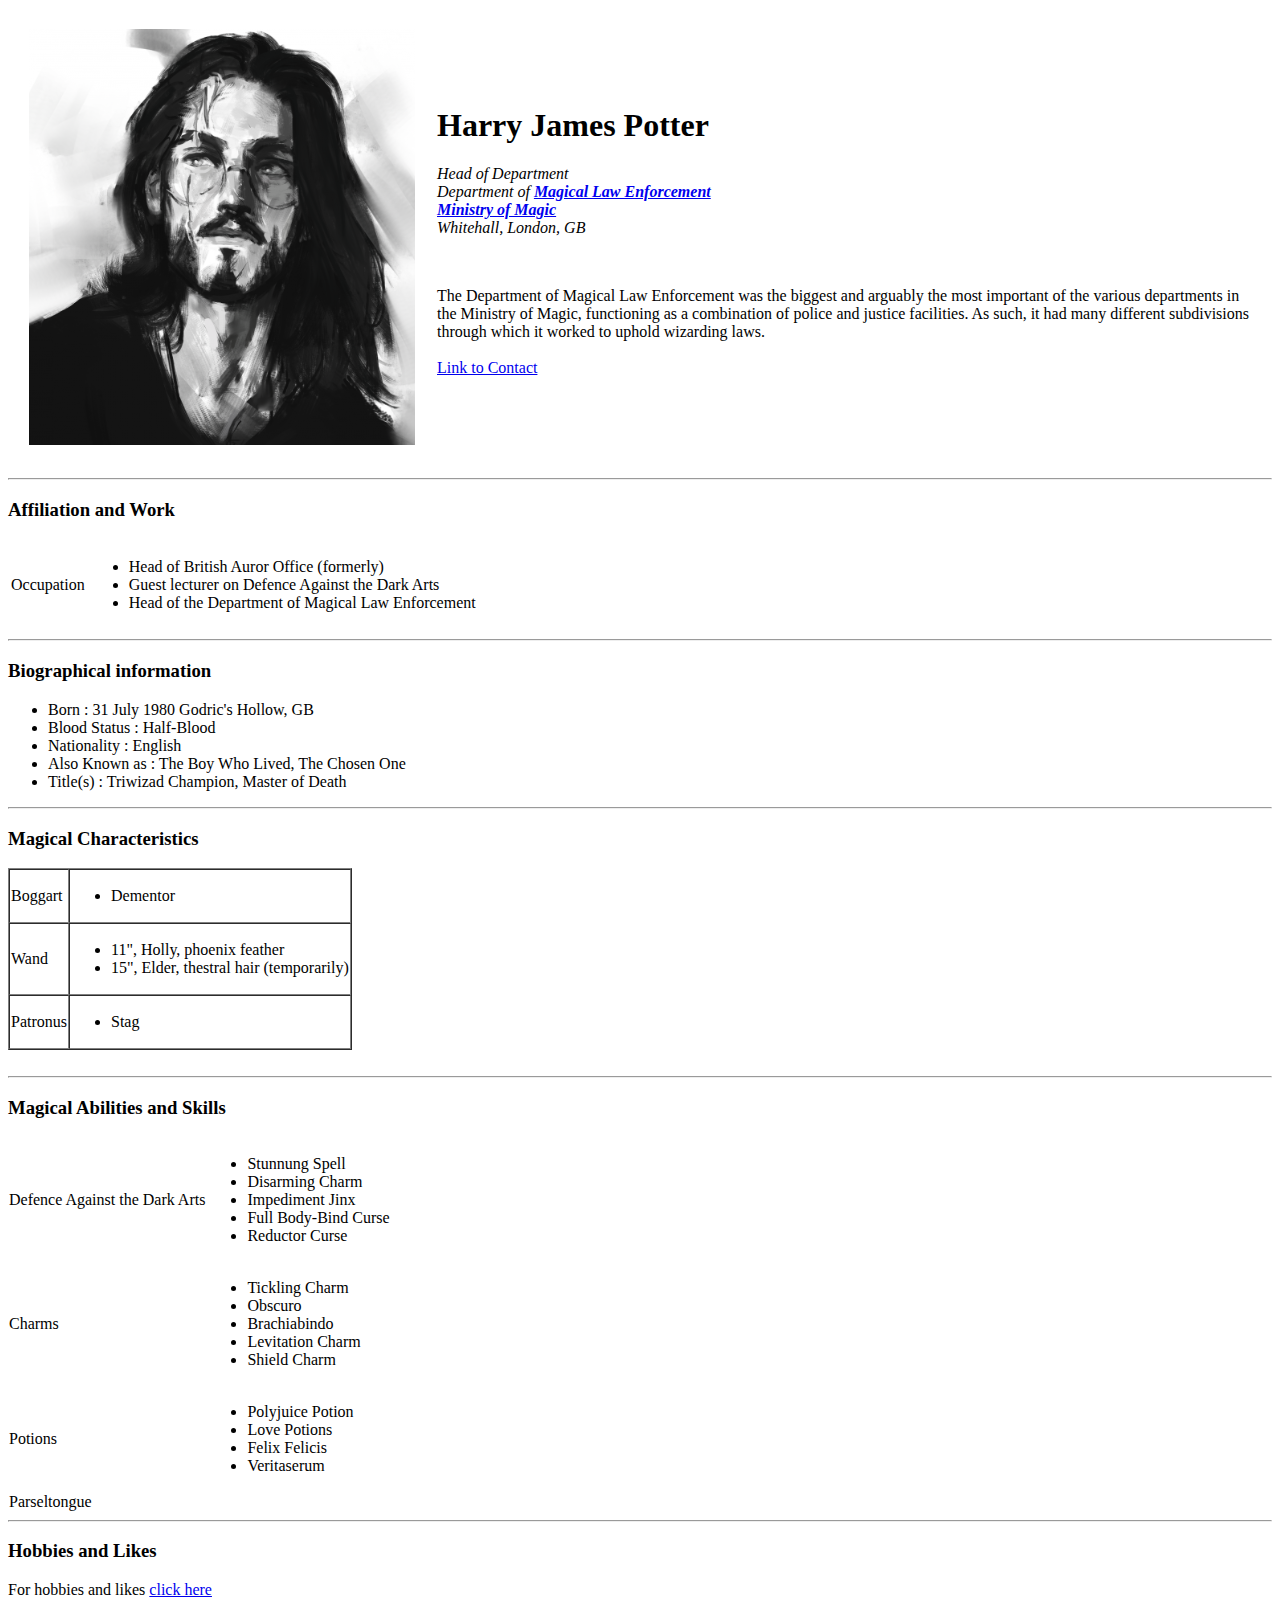
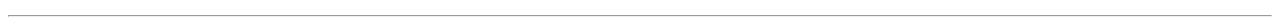
==== index.html @ 8b0eef6e "Add initial CV website files" ====
<!DOCTYPE html>
<html lang="en" dir="ltr">

<head>
  <meta charset="utf-8">
  <meta name="description" content="A miserable attempt of a Resume">
  <meta name="keywords" content="HTML, CSS, JavaScript, Resume">
  <meta name="author" content="John Doe">
  <meta name="viewport" content="width=device-width, initial-scale=1.0">
  <title>⚶ My Personal Resume</title>


</head>

<body>

  <table cellspacing="20">
    <tr>
      <td><img height: 60%; src="images/dp.png" alt="Profile Picture"></td>
      <td>
        <h1>Harry James Potter</h1>
        <em>
          <p>
            Head of Department <br>
            Department of <strong>
              <a href="https://harrypotter.fandom.com/wiki/Department_of_Magical_Law_Enforcement">
                Magical Law Enforcement</a></strong> <br>
            <strong>
              <a href="https://harrypotter.fandom.com/wiki/British_Ministry_of_Magic">
                Ministry of Magic</a></strong> <br>
            Whitehall, London, GB <br>
          </p>
        </em>
        <br>
        <p>
          The Department of Magical Law Enforcement was the biggest and arguably
          the most important of the various departments in the Ministry of Magic,
          functioning as a combination of police and justice facilities.
          As such, it had many different subdivisions through which
          it worked to uphold wizarding laws.
          <br>
          <br>
          <a href="contact.html">Link to Contact</a>
        </p>
      </td>
    </tr>
  </table>


  <hr>
  <h3>Affiliation and Work</h3>
  <table>
    <tr>
      <td>Occupation</td>
  <td>
  <ul>
    <li>Head of British Auror Office (formerly)</li>
    <li>Guest lecturer on Defence Against the Dark Arts</li>
    <li>Head of the Department of Magical Law Enforcement</li>
  </ul>
  </td>
  </tr>
</table>
  <hr>

  <h3>Biographical information</h3>
  <ul>
    <li>Born : 31 July 1980 Godric's Hollow, GB</li>
    <li>Blood Status : Half-Blood</li>
    <li>Nationality : English</li>
    <li>Also Known as : The Boy Who Lived, The Chosen One</li>
    <li>Title(s) : Triwizad Champion, Master of Death</li>
  </ul>
  <hr>
  <h3>Magical Characteristics</h3>
  <table border="1" cellspacing="0">
    <thead>

    </thead>
    <tbody>
      <tr>
        <td>Boggart</td>
        <td><ul>
          <li>Dementor</li>
        </ul>
        </td>
      </tr>
      <td>Wand</td>
      <td><ul>
        <li>11", Holly, phoenix feather</li>
        <li>15", Elder, thestral hair (temporarily)</li>
      </ul>
      </td>
      <tr>
        <td>Patronus</td>
        <td><ul>
          <li>Stag</li>
        </ul>
        </td>
      </tr>

    </tbody>
    <tfoot>

    </tfoot>
  </table>

  <br>
  <hr>
  <h3>Magical Abilities and Skills</h3>
  <table border="0" cellspacing="0">
    <tr>
      <td>Defence Against the Dark Arts</td>
      <td>
      <ul>
        <li>Stunnung Spell</li>
        <li>Disarming Charm</li>
        <li>Impediment Jinx</li>
        <li>Full Body-Bind Curse</li>
        <li>Reductor Curse</li>
      </ul>
      </td>
    </tr>

    <tr>
      <td>Charms</td>
      <td>
      <ul>
        <li>Tickling Charm</li>
        <li>Obscuro</li>
        <li>Brachiabindo</li>
        <li>Levitation Charm</li>
        <li>Shield Charm</li>
      </ul>
      </td>
    </tr>

    <tr>
      <td>Potions</td>
      <td>
      <ul>
        <li>Polyjuice Potion</li>
        <li>Love Potions</li>
        <li>Felix Felicis</li>
        <li>Veritaserum</li>
      </ul>
      </td>
    </tr>
    <tr>
      <td>Parseltongue</td>
    </tr>

  </table>
  <hr>
  <h3>Hobbies and Likes</h3>
  <p>For hobbies and likes <a href="hobbies.html">click here</a></p>


  <hr>
</body>

</html>
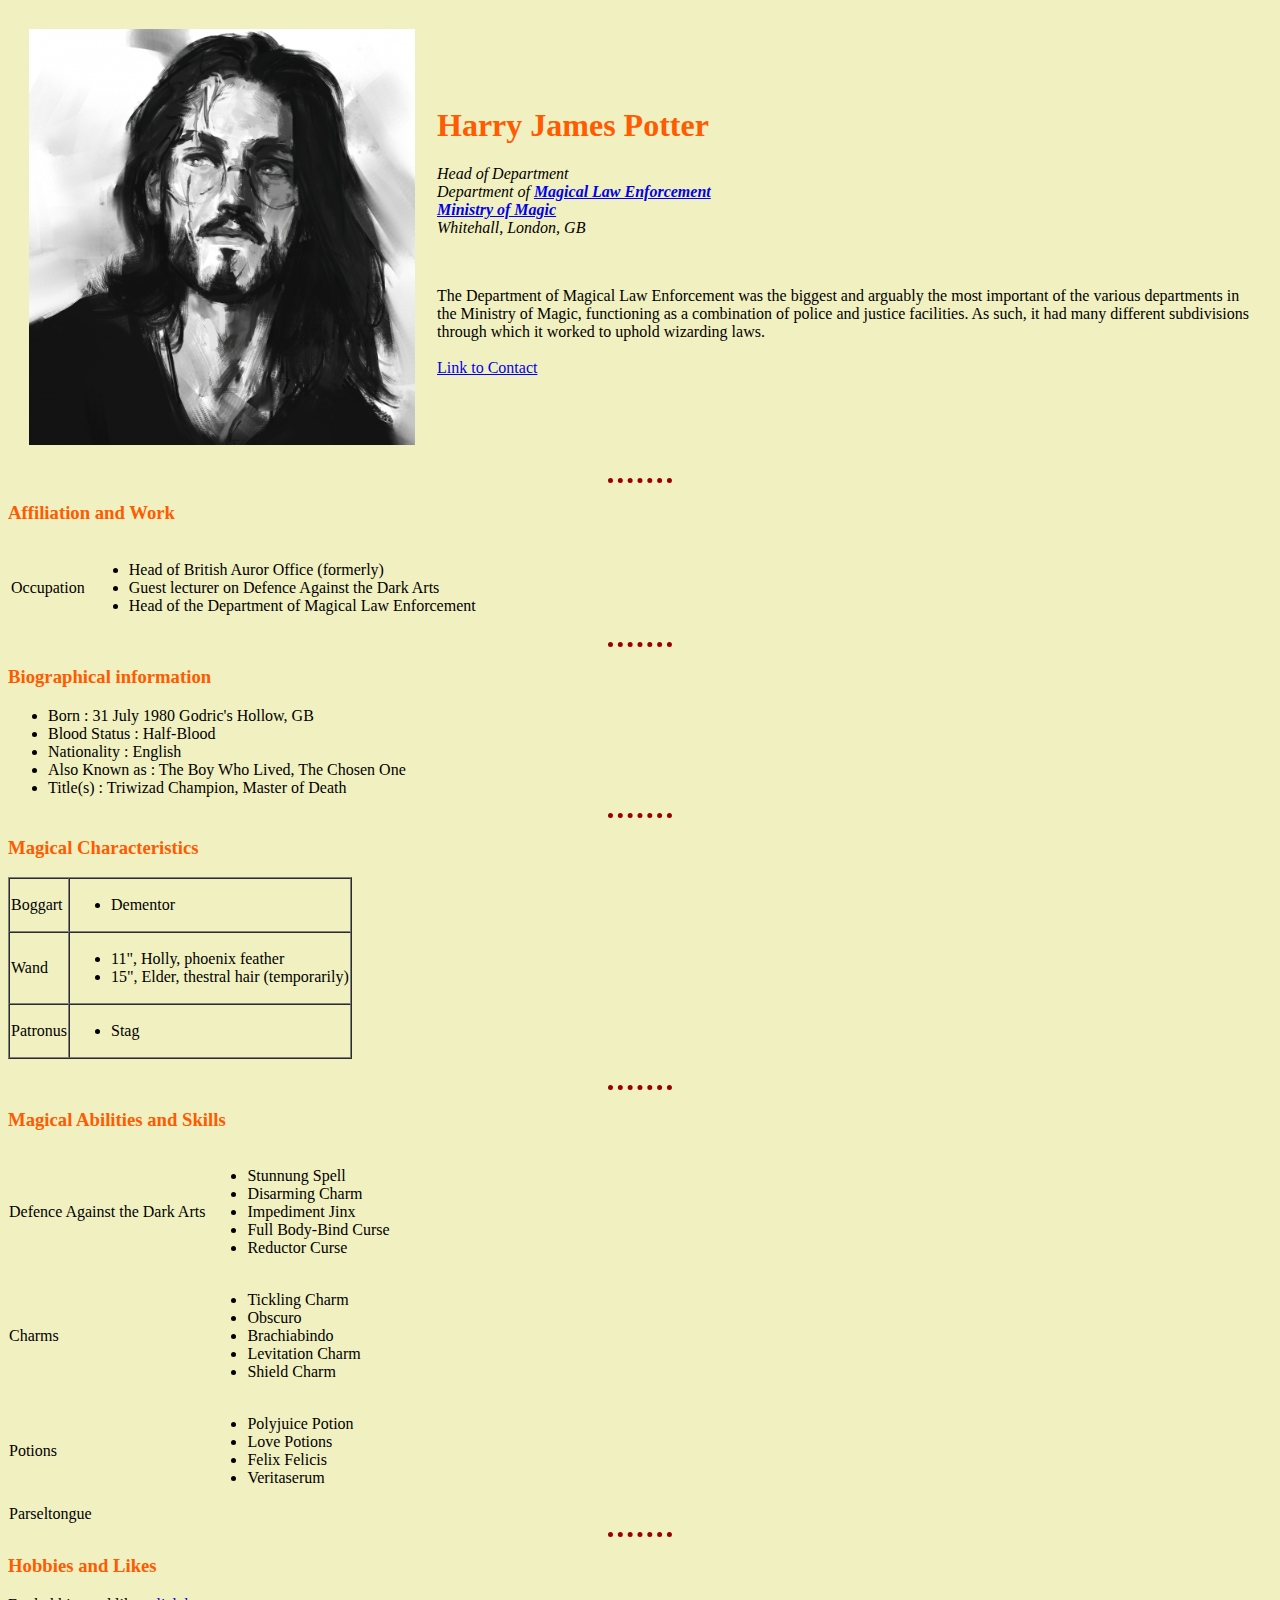
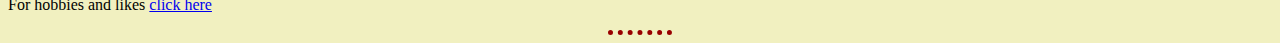
==== commit 967b699d: "Added some colors" ====
--- a/index.html
+++ b/index.html
@@ -8,7 +8,7 @@
   <meta name="author" content="John Doe">
   <meta name="viewport" content="width=device-width, initial-scale=1.0">
   <title>⚶ My Personal Resume</title>
-
+  <link rel="stylesheet" href="css/styles.css">
 
 </head>
 
@@ -16,7 +16,7 @@
 
   <table cellspacing="20">
     <tr>
-      <td><img height: 60%; src="images/dp.png" alt="Profile Picture"></td>
+      <td><img src="images/dp.png" alt="Profile Picture"></td>
       <td>
         <h1>Harry James Potter</h1>
         <em>
--- a/css/styles.css
+++ b/css/styles.css
@@ -0,0 +1,19 @@
+
+  body {
+    background-color: #F1F0C0;
+  }
+  hr {
+    border-style: dotted none none;
+    border-color: #990000;
+    border-width: 5px;
+    width: 05%
+  }
+  img {
+    height: 60%;
+  }
+  h1 {
+    color: #FF5B00;
+  }
+  h3 {
+    color: #FF5B00;
+  }
